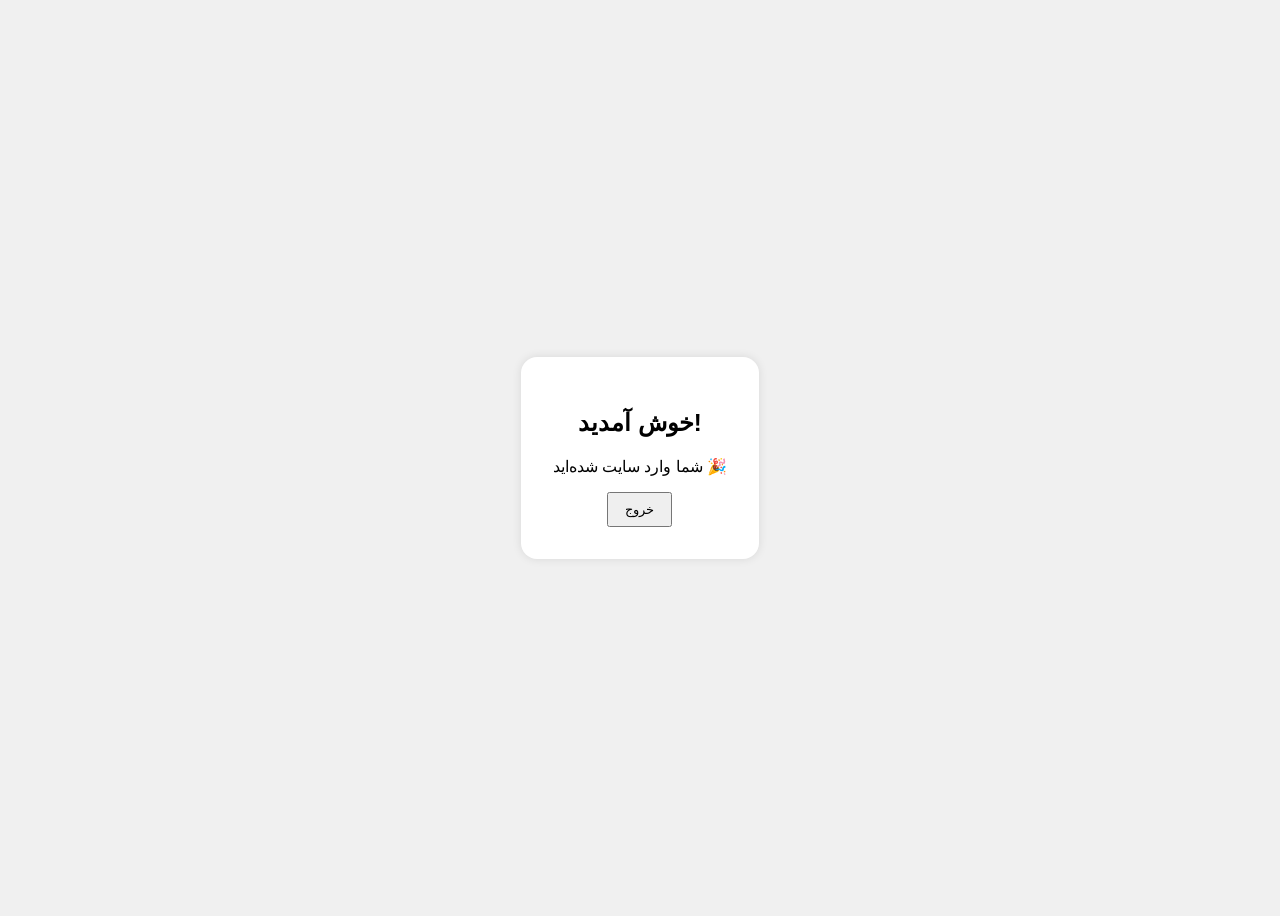
==== home.html @ 185203ea "Create home.html" ====
<!DOCTYPE html>
<html lang="fa">
<head>
  <meta charset="UTF-8" />
  <meta name="viewport" content="width=device-width, initial-scale=1.0"/>
  <title>صفحه اصلی</title>
  <link rel="stylesheet" href="style.css" />
</head>
<body>
  <div class="login-box">
    <h2>خوش آمدید!</h2>
    <p>شما وارد سایت شده‌اید 🎉</p>
    <a href="index.html"><button>خروج</button></a>
  </div>
</body>
</html>
---- style.css ----
body {
  font-family: sans-serif;
  display: flex;
  justify-content: center;
  align-items: center;
  height: 100vh;
  background-color: #f0f0f0;
}

.login-box {
  background: white;
  padding: 2rem;
  border-radius: 1rem;
  box-shadow: 0 0 10px rgba(0,0,0,0.1);
  text-align: center;
}

input {
  display: block;
  margin: 1rem auto;
  padding: 0.5rem;
  width: 80%;
}

button {
  padding: 0.5rem 1rem;
  cursor: pointer;
}

.error {
  color: red;
  margin-top: 1rem;
}
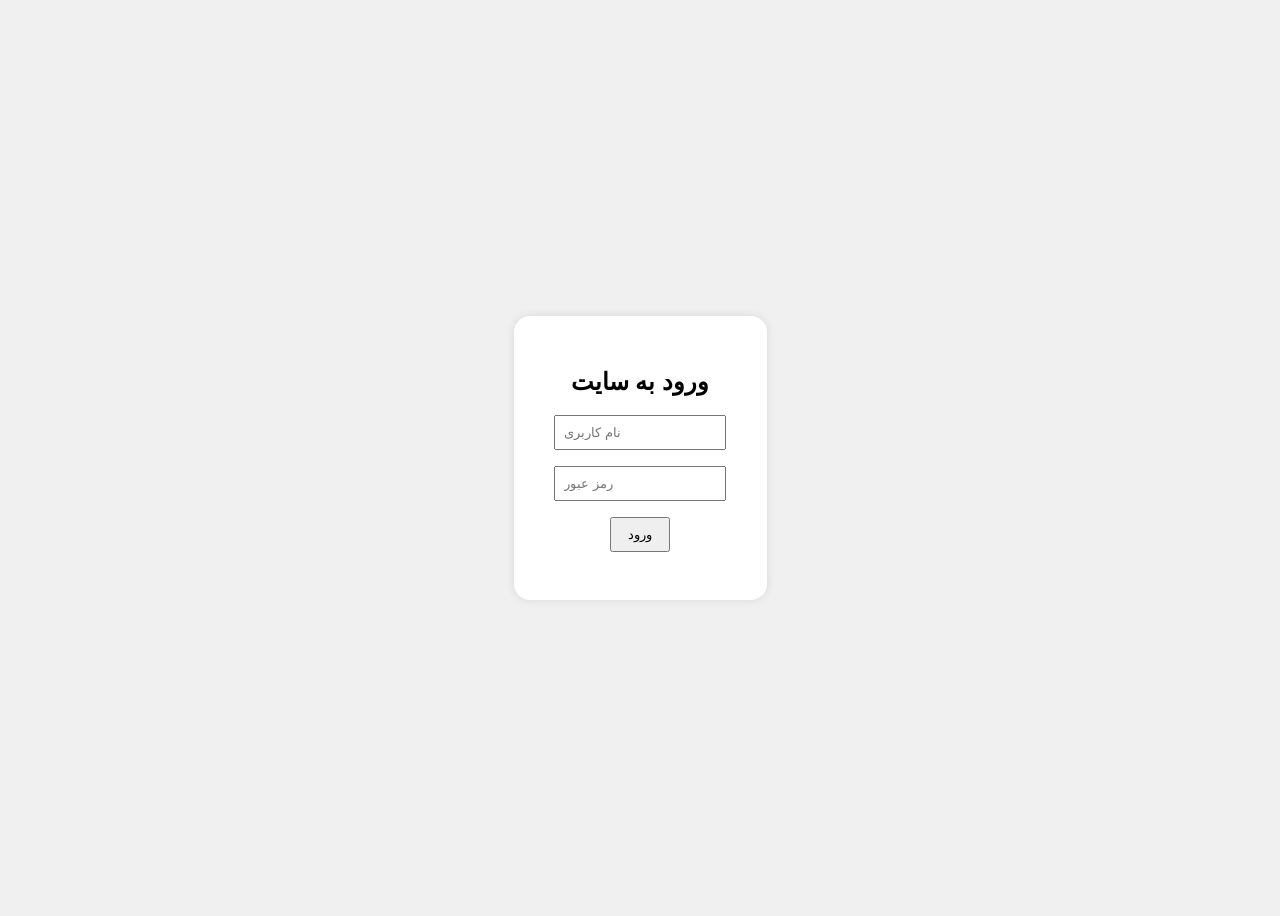
==== commit 6b716eec: "Update home.html" ====
--- a/home.html
+++ b/home.html
@@ -6,7 +6,13 @@
   <title>صفحه اصلی</title>
   <link rel="stylesheet" href="style.css" />
 </head>
-<body>
+<script>
+  if (localStorage.getItem("isLoggedIn") !== "true") {
+    window.location.href = "index.html";
+  }
+</script>
+
+  <body>
   <div class="login-box">
     <h2>خوش آمدید!</h2>
     <p>شما وارد سایت شده‌اید 🎉</p>
@@ -14,3 +20,11 @@
   </div>
 </body>
 </html>
+<button onclick="logout()">خروج</button>
+
+<script>
+  function logout() {
+    localStorage.removeItem("loggedIn");
+    window.location.href = "index.html";
+  }
+</script>
